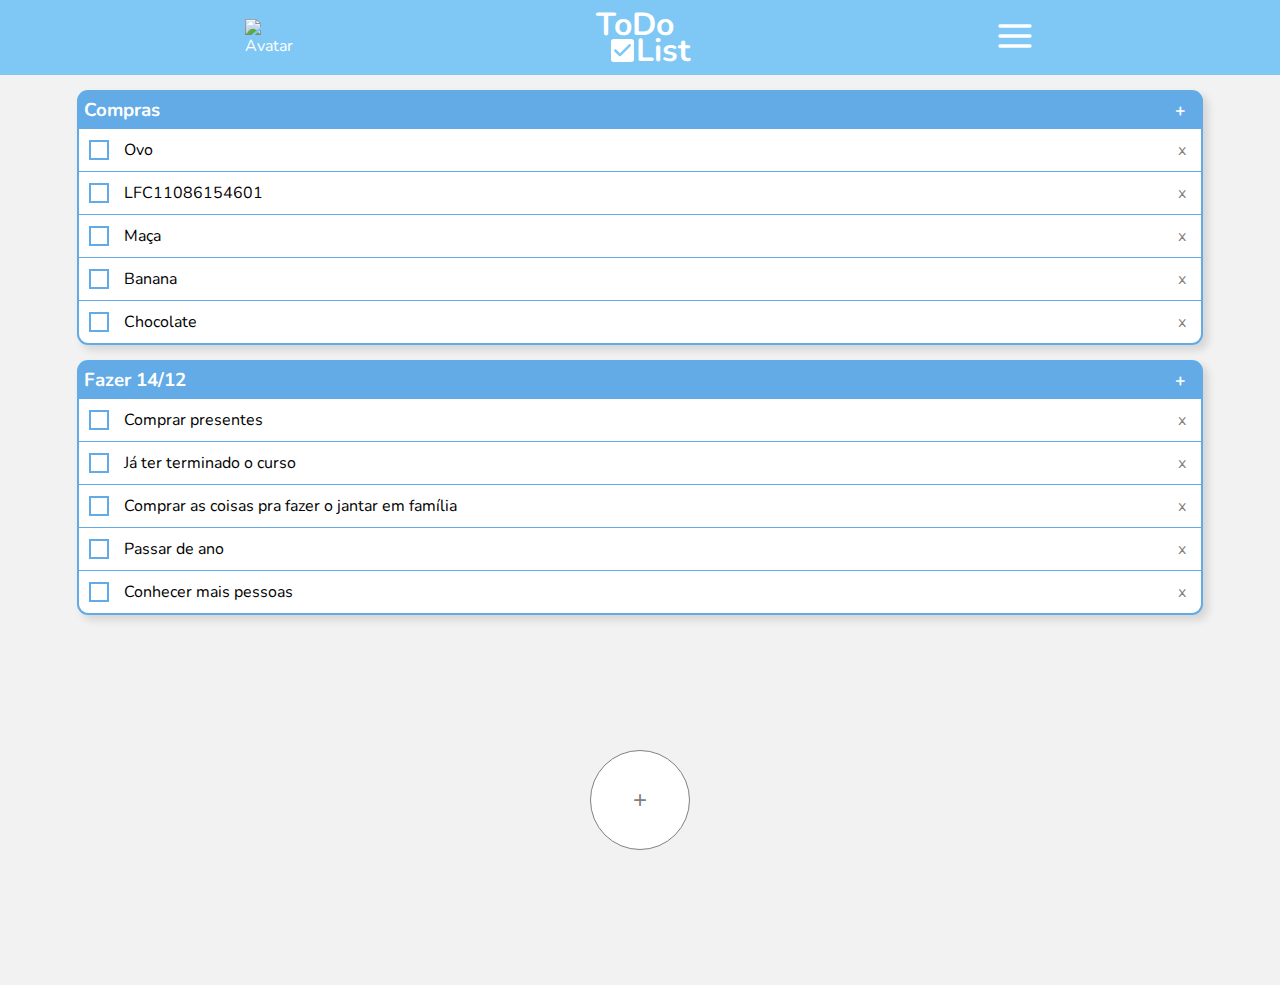
==== main.html @ e18ee674 "Organização melhor" ====
<!DOCTYPE html>
<html lang="pt-br">
<head>
    <meta charset="UTF-8">
    <meta http-equiv="X-UA-Compatible" content="IE=edge">
    <meta name="viewport" content="width=device-width, initial-scale=1.0">
    <title>Lista de Tarefas</title>

    <link rel="shortcut icon" href="src/img/favicon.ico" type="image/x-icon">

    <link rel="stylesheet" href="src/css/main.css">
</head>
<body>
    
    <header class="header">
        <div>
            <img src="https://cdn.iconscout.com/icon/free/png-256/avatar-380-456332.png" alt="Avatar" class="avatar">
        </div>
        <h1>ToDo<span><img src="src/img/checkList.svg" alt="Check"> List</span></h1>
        <button class="navButton" id="navButton"><img src="src/img/menuBurguer.svg" alt="Menu" class="navBurguer"></button>     
    </header>
    <div id="closeNav"></div>
    <nav class="nav display" id="nav">
        <div>
            <h3 id="explainSite">Como funciona?</h3>
            <img src="src/img/config.svg" alt="Configuração" id="config">
        </div>
        <h2>Listas</h2>
        <ul class="lists" id="lists">
            <li class="list" id="list">
                <div id="openCloseList">
                    <img src="src/img/openArrow.svg" alt="abrir" id="arrowNavList"><h3>Compras</h3>
                </div>
                <ul class="navList" id="navList">
                    <li><div class="checkNavList"></div>Ovo</li>
                    <li><div class="checkNavList"></div>Suco de uva</li>
                    <li><div class="checkNavList"></div>Maça</li>
                    <li><div class="checkNavList"></div>Banana</li>
                    <li><div class="checkNavList"></div>Chocolate</li>
                </ul>
            </li>
            <li class="list" id="list">
                <div id="openCloseList">
                    <img src="src/img/openArrow.svg" alt="abrir" id="arrowNavList"><h3>Calculando...</h3>
                </div>
                <ul class="navList" id="navList">
                    <li><div class="checkNavList"></div>Ovo</li>
                    <li><div class="checkNavList"></div>Suco de uva</li>
                    <li><div class="checkNavList"></div>Maça</li>
                    <li><div class="checkNavList"></div>Banana</li>
                    <li><div class="checkNavList"></div>Chocolate</li>
                </ul>
            </li>
        </ul>
    </nav>
    <div id="creatListFocus"></div>
    <main class="main">
        <ul class="listsContainer">
            <li class="containerList">
                <header class="listHeader">
                    <span class="listCheck"></span>
                    <h3>Compras</h3>
                    <span class="creatLine">+</span>
                </header>
                <ul>
                    <li>
                        <span class="checkBoxLine"></span>
                        <p>Ovo</p>
                        <span class="removeLine">x</span>
                    </li>
                    <li>
                        <span class="checkBoxLine"></span>
                        <p>LFC11086154601</p>
                        <span class="removeLine">x</span>
                    </li>
                    <li>
                        <span class="checkBoxLine"></span>
                        <p>Maça</p>
                        <span class="removeLine">x</span>
                    </li>
                    <li>
                        <span class="checkBoxLine"></span>
                        <p>Banana</p>
                        <span class="removeLine">x</span>
                    </li>
                    <li>
                        <span class="checkBoxLine"></span>
                        <p>Chocolate</p>
                        <span class="removeLine">x</span>
                    </li>
                </ul>
            </li>
            <li class="containerList">
                <header class="listHeader">
                    <span class="listCheck"></span>
                    <h3>Fazer 14/12</h3>
                    <span class="creatLine">+</span>
                </header>
                <ul>
                    <li>
                        <span class="checkBoxLine"></span>
                        <p>Comprar presentes</p>
                        <span class="removeLine">x</span>
                    </li>
                    <li>
                        <span class="checkBoxLine"></span>
                        <p>Já ter terminado o curso</p>
                        <span class="removeLine">x</span>
                    </li>
                    <li>
                        <span class="checkBoxLine"></span>
                        <p>Comprar as coisas pra fazer o jantar em família</p>
                        <span class="removeLine">x</span>
                    </li>
                    <li>
                        <span class="checkBoxLine"></span>
                        <p>Passar de ano</p>
                        <span class="removeLine">x</span>
                    </li>
                    <li>
                        <span class="checkBoxLine"></span>
                        <p>Conhecer mais pessoas</p>
                        <span class="removeLine">x</span>
                    </li>
                </ul>
            </li>
        </ul>
        <button class="creatListBtn" id="creatListBtn">+</button>
        <form class="creatListContainer" id="creatListContainer">
            <div>
                <h3>Crie sua Lista</h3><span id="closeCreatList">x</span>
            </div>
            <h4 class="listName" id="listName">
                <label for="inputListName">
                    <img src="src/img/editName.svg" alt="Editar">
                </label>
                <input type="text" id="inputListName" placeholder="Nome da lista" autocomplete="off"></h4>
            <div class="listTask">
                <span id="creatTask">+</span>
                <input type="text" id="listLine" placeholder="Adicione uma tarefa" autocomplete="off">
            </div>
            <ul class="createdTasksList" id="tasksCreated">

            </ul>
            <input type="button" value="ADD LIST">
        </form>
    </main>

    <script src="src/js/main.js"></script>
</body>
</html>
---- src/css/main.css ----
@import url("https://fonts.googleapis.com/css2?family=Amatic+SC:wght@400;700&family=Nunito:wght@300;400;700&display=swap");
* {
  margin: 0;
  padding: 0;
  box-sizing: border-box;
}

html.overflow {
  overflow: hidden;
}

body {
  font-size: 16px;
  font-family: "Nunito", Arial, sans-serif;
  background-color: #f2f2f2;
  color: white;
  overflow-x: hidden;
}

ul {
  list-style: none;
}

.header {
  display: flex;
  justify-content: space-evenly;
  align-items: center;
  background: #7FC8F5;
  height: 75px;
  text-align: center;
}
.header div {
  text-align: left;
}
.header div .avatar {
  display: inline-block;
  width: 50px;
  margin-left: 10px;
}
.header h1 span {
  display: flex;
  gap: 2px;
  margin: -17px 0 0 31px;
}
.header h1 span img {
  width: 24px;
}
.header > :nth-child(1n) {
  width: 110px;
}
.header .navButton {
  border: none;
  background-color: transparent;
  text-align: right;
  margin-right: 10px;
}
.header .navBurguer {
  width: 40px;
}

#closeNav {
  visibility: hidden;
  position: fixed;
  top: 0;
  background-color: rgba(0, 0, 0, 0);
  width: 100%;
  height: 100%;
  z-index: 1;
  transition: background-color 300ms;
}
#closeNav.onScreen {
  background-color: rgba(0, 0, 0, 0.4);
}
#closeNav.visibility {
  visibility: visible;
}

.nav {
  position: fixed;
  top: 0;
  right: -100%;
  width: 47%;
  height: 100%;
  background-color: #7FC8F5;
  padding: 0 5px;
  z-index: 1;
  transition: right 200ms ease-in;
}
.nav.display {
  display: none;
}
.nav.opened {
  right: 0;
}
.nav > div {
  display: flex;
  justify-content: space-evenly;
  align-items: center;
  height: 8%;
  margin-bottom: -10px;
}
.nav > div h3 {
  font-size: 0.9em;
  width: 75%;
  padding: 2px 5px;
  background-color: #60b1e2;
  border-radius: 7px;
  text-align: center;
}
.nav > div img {
  width: 27px;
}
.nav h2 {
  margin-left: 5px;
}
.nav .lists .list {
  margin-left: 15px;
}
.nav .lists .list div {
  display: flex;
  gap: 7px;
  cursor: pointer;
}
.nav .lists .list div img {
  width: 9px;
  transition: all 250ms ease-in-out;
}
.nav .lists .list div img.openCloseNavListBtn {
  transform: rotate(90deg);
}
.nav .lists .list .navList {
  max-height: 0px;
  overflow: hidden;
  transition: max-height 400ms ease-in-out;
}
.nav .lists .list .navList.openCloseNavList {
  max-height: 110px;
}

#creatListFocus {
  display: none;
  position: fixed;
  top: 0;
  background-color: rgba(0, 0, 0, 0.4);
  width: 100%;
  height: 100%;
  z-index: 1;
  transition: background-color 300ms;
}
#creatListFocus.onScreen {
  display: block;
}

.main .listsContainer .containerList {
  background-color: #fff;
  width: 88%;
  margin: 15px auto;
  border-radius: 11px;
  border: 2px solid #62abe7;
  box-shadow: 5px 5px 8px rgba(0, 0, 0, 0.125);
}
.main .listsContainer .containerList .listHeader {
  position: relative;
  display: flex;
  align-items: center;
  background-color: #62abe7;
  width: 100%;
  padding: 5px;
  border-radius: 6px 6px 0 0;
}
.main .listsContainer .containerList .listHeader .creatLine {
  position: absolute;
  right: 15px;
  font-size: 1.1em;
  font-weight: bold;
}
.main .listsContainer .containerList ul {
  color: black;
}
.main .listsContainer .containerList ul li {
  position: relative;
  display: flex;
  align-items: center;
  padding: 10px;
  border-top: 1px solid #62abe7;
}
.main .listsContainer .containerList ul li .checkBoxLine {
  border: 2px solid #62abe7;
  width: 20px;
  height: 20px;
  margin-right: 15px;
}
.main .listsContainer .containerList ul li .removeLine {
  position: absolute;
  right: 15px;
  color: gray;
}
.main .creatListBtn {
  display: block;
  background-color: white;
  color: gray;
  font-size: 1.5em;
  width: 100px;
  height: 100px;
  border-radius: 50%;
  margin: 15vh auto;
  border: 1px solid gray;
}
.main .creatListContainer {
  display: none;
  position: fixed;
  top: 50%;
  left: 50%;
  transform: translate(-50%, -50%);
  color: #0052cc;
  background-color: #fff;
  width: 80%;
  height: 90%;
  padding: 15px 20px;
  z-index: 1;
  border-radius: 15px;
  box-shadow: 15px 15px 15px rgba(0, 0, 0, 0.2196078431);
}
.main .creatListContainer.showCreatListContainer {
  display: block;
}
.main .creatListContainer div:first-child {
  display: flex;
  justify-content: space-between;
  align-items: center;
  margin-bottom: 5px;
}
.main .creatListContainer div:first-child h3 {
  font-size: 1.8em;
  font-weight: 400;
  margin: 0px;
}
.main .creatListContainer div:first-child span {
  font-size: 1.1em;
  font-weight: bold;
  width: 25px;
  text-align: center;
  margin-right: 5px;
  cursor: pointer;
}
.main .creatListContainer input[type=text] {
  border: none;
  outline: none;
  font-size: 1.1em;
  width: 80%;
  height: 100%;
}
.main .creatListContainer input[type=text]::-moz-placeholder {
  color: #0052cc;
  font-size: 0.9em;
}
.main .creatListContainer input[type=text]::placeholder {
  color: #0052cc;
  font-size: 0.9em;
}
.main .creatListContainer h4 {
  font-size: 1.4em;
  font-weight: 400;
  margin: 8px 0 2px;
}
.main .creatListContainer .listName {
  display: flex;
  align-items: center;
  gap: 10px;
  height: 35px;
  padding-bottom: 5px;
  border-bottom: 2px solid rgba(0, 82, 204, 0.2941176471);
}
.main .creatListContainer .listName label {
  height: 30px;
}
.main .creatListContainer .listName label img {
  width: 20px;
}
.main .creatListContainer .listName input {
  color: #0052cc;
}
.main .creatListContainer .listTask {
  display: flex;
  align-items: center;
  gap: 10px;
  height: 35px;
  margin-bottom: 4px;
}
.main .creatListContainer .listTask span {
  font-size: 2.15em;
  font-weight: 300;
  text-align: center;
}
.main .creatListContainer .createdTasksList {
  border-bottom: 2px solid rgba(0, 82, 204, 0.2941176471);
}
.main .creatListContainer .createdTasksList :last-child {
  padding-bottom: 8px;
}
.main .creatListContainer .createdTasksList li {
  display: flex;
  justify-content: space-between;
  color: rgb(99, 99, 99);
  font-size: 1.1em;
}
.main .creatListContainer .createdTasksList li.remove {
  display: none;
}
.main .creatListContainer .createdTasksList li span {
  margin-right: 13px;
}
.main .creatListContainer input[type=button] {
  border: none;
  color: white;
  background: #0052cc;
}/*# sourceMappingURL=main.css.map */
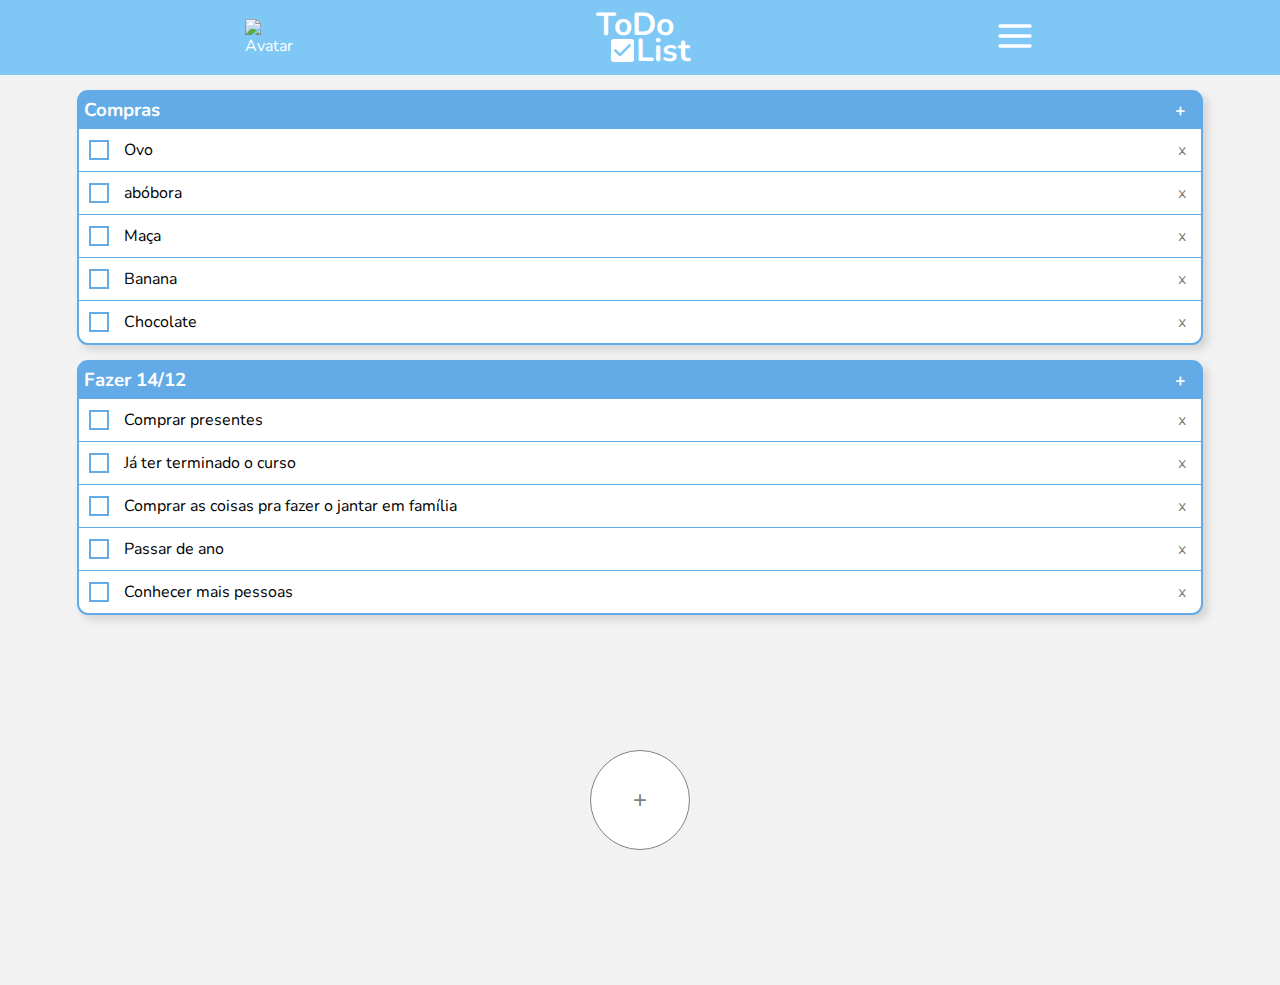
==== commit d2574a3f: "Avançando na criação da lista" ====
--- a/main.html
+++ b/main.html
@@ -70,7 +70,7 @@
                     </li>
                     <li>
                         <span class="checkBoxLine"></span>
-                        <p>LFC11086154601</p>
+                        <p>abóbora</p>
                         <span class="removeLine">x</span>
                     </li>
                     <li>
@@ -143,7 +143,19 @@
 
             </ul>
             <input type="button" value="ADD LIST">
+            
         </form>
+        <div class="confirmExitBgContainer" id="confirmExit">
+            <div class="confirmExitContainer">
+                <p>Ao sair a lista será resetada!</p>
+                <div>
+                    <input type="button" value="OK">
+                    <input type="button" value="Cancelar">
+                    <!-- <button id="continue">OK</button>
+                    <button id="cancel">Cancelar</button> -->
+                </div>
+            </div>
+        </div>
     </main>
 
     <script src="src/js/main.js"></script>
--- a/src/css/main.css
+++ b/src/css/main.css
@@ -21,6 +21,9 @@
   list-style: none;
 }
 
+/************
+*   HEADER
+*************/
 .header {
   display: flex;
   justify-content: space-evenly;
@@ -58,6 +61,9 @@
   width: 40px;
 }
 
+/**********
+*   NAV
+**********/
 #closeNav {
   visibility: hidden;
   position: fixed;
@@ -137,6 +143,9 @@
   max-height: 110px;
 }
 
+/**********
+*   MAIN
+***********/
 #creatListFocus {
   display: none;
   position: fixed;
@@ -215,7 +224,7 @@
   color: #0052cc;
   background-color: #fff;
   width: 80%;
-  height: 90%;
+  max-height: 90%;
   padding: 15px 20px;
   z-index: 1;
   border-radius: 15px;
@@ -294,6 +303,8 @@
 }
 .main .creatListContainer .createdTasksList {
   border-bottom: 2px solid rgba(0, 82, 204, 0.2941176471);
+  max-height: 382px;
+  overflow-y: auto;
 }
 .main .creatListContainer .createdTasksList :last-child {
   padding-bottom: 8px;
@@ -303,6 +314,7 @@
   justify-content: space-between;
   color: rgb(99, 99, 99);
   font-size: 1.1em;
+  height: 35px;
 }
 .main .creatListContainer .createdTasksList li.remove {
   display: none;
@@ -311,7 +323,72 @@
   margin-right: 13px;
 }
 .main .creatListContainer input[type=button] {
+  display: block;
   border: none;
   color: white;
   background: #0052cc;
+  margin: 12px auto 0;
+  padding: 8px 10px;
+  border-radius: 1px;
+  cursor: pointer;
+}
+.main .confirmExitBgContainer {
+  display: none;
+  position: fixed;
+  top: 0;
+  left: 0;
+  width: 100vw;
+  height: 100vh;
+  background-color: rgba(0, 0, 0, 0.7);
+  -webkit-backdrop-filter: blur(2px);
+          backdrop-filter: blur(2px);
+  z-index: 2;
+}
+.main .confirmExitBgContainer.appearConfirmExitBg {
+  display: block;
+}
+.main .confirmExitBgContainer .confirmExitContainer {
+  display: flex;
+  flex-direction: column;
+  position: absolute;
+  top: 50%;
+  left: 50%;
+  transform: translate(-50%, -50%);
+  width: 250px;
+  max-width: 250px;
+  background-color: white;
+  padding: 15px;
+  border-radius: 4px;
+}
+.main .confirmExitBgContainer .confirmExitContainer p {
+  color: rgb(58, 58, 58);
+  font-weight: bold;
+  margin-bottom: 7px;
+}
+.main .confirmExitBgContainer .confirmExitContainer div {
+  display: flex;
+  gap: 5px;
+}
+.main .confirmExitBgContainer .confirmExitContainer div input {
+  border: none;
+  font-size: 14px;
+  font-weight: bold;
+  font-family: "Nunito", Arial, sans-serif;
+  border-radius: 2px;
+}
+.main .confirmExitBgContainer .confirmExitContainer div input:first-of-type {
+  background-color: #0052cc;
+  color: rgb(255, 255, 255);
+  padding: 2px 8px;
+}
+.main .confirmExitBgContainer .confirmExitContainer div input:first-of-type:hover {
+  background-color: rgb(0, 33, 143);
+}
+.main .confirmExitBgContainer .confirmExitContainer div input:last-of-type {
+  background-color: rgb(219, 219, 219);
+  color: black;
+  padding: 2px 5px;
+}
+.main .confirmExitBgContainer .confirmExitContainer div input:last-of-type:hover {
+  background-color: rgb(161, 161, 161);
 }/*# sourceMappingURL=main.css.map */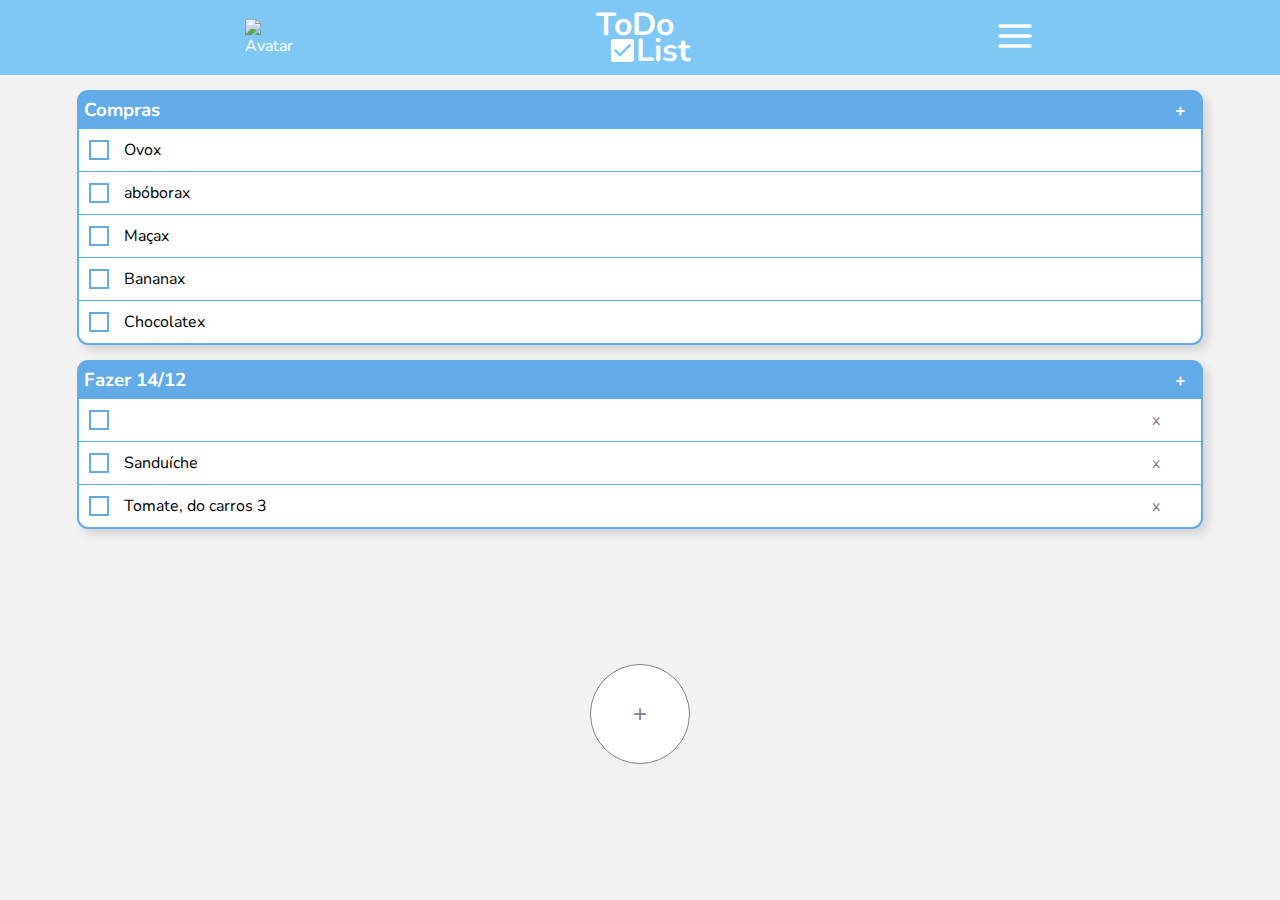
==== commit c9802efd: "Começando o processo de adicionar a lista" ====
--- a/main.html
+++ b/main.html
@@ -32,11 +32,11 @@
                     <img src="src/img/openArrow.svg" alt="abrir" id="arrowNavList"><h3>Compras</h3>
                 </div>
                 <ul class="navList" id="navList">
-                    <li><div class="checkNavList"></div>Ovo</li>
-                    <li><div class="checkNavList"></div>Suco de uva</li>
-                    <li><div class="checkNavList"></div>Maça</li>
-                    <li><div class="checkNavList"></div>Banana</li>
-                    <li><div class="checkNavList"></div>Chocolate</li>
+                    <li><div class="checkNavList"></div></li>
+                    <li><div class="checkNavList"></div></li>
+                    <li><div class="checkNavList"></div></li>
+                    <li><div class="checkNavList"></div></li>
+                    <li><div class="checkNavList"></div></li>
                 </ul>
             </li>
             <li class="list" id="list">
@@ -99,28 +99,26 @@
                 <ul>
                     <li>
                         <span class="checkBoxLine"></span>
-                        <p>Comprar presentes</p>
-                        <span class="removeLine">x</span>
+                        <div>
+                            <p>
+
+                            </p>
+                            <span class="removeLine">x</span>
+                        </div>
                     </li>
                     <li>
                         <span class="checkBoxLine"></span>
-                        <p>Já ter terminado o curso</p>
-                        <span class="removeLine">x</span>
+                        <div>
+                            <p>Sanduíche</p>
+                            <span class="removeLine">x</span>
+                        </div>
                     </li>
                     <li>
                         <span class="checkBoxLine"></span>
-                        <p>Comprar as coisas pra fazer o jantar em família</p>
-                        <span class="removeLine">x</span>
-                    </li>
-                    <li>
-                        <span class="checkBoxLine"></span>
-                        <p>Passar de ano</p>
-                        <span class="removeLine">x</span>
-                    </li>
-                    <li>
-                        <span class="checkBoxLine"></span>
-                        <p>Conhecer mais pessoas</p>
-                        <span class="removeLine">x</span>
+                        <div>
+                            <p>Tomate, do carros 3</p>
+                            <span class="removeLine">x</span>
+                        </div>
                     </li>
                 </ul>
             </li>
@@ -142,17 +140,15 @@
             <ul class="createdTasksList" id="tasksCreated">
 
             </ul>
-            <input type="button" value="ADD LIST">
+            <input type="button" value="ADD LIST" id="addListBtn">
             
         </form>
         <div class="confirmExitBgContainer" id="confirmExit">
             <div class="confirmExitContainer">
                 <p>Ao sair a lista será resetada!</p>
                 <div>
-                    <input type="button" value="OK">
-                    <input type="button" value="Cancelar">
-                    <!-- <button id="continue">OK</button>
-                    <button id="cancel">Cancelar</button> -->
+                    <input id="confirmExitBtn" type="button" value="OK">
+                    <input id="confirmExitBtn" type="button" value="Cancelar">
                 </div>
             </div>
         </div>
--- a/src/css/main.css
+++ b/src/css/main.css
@@ -187,7 +187,6 @@
   color: black;
 }
 .main .listsContainer .containerList ul li {
-  position: relative;
   display: flex;
   align-items: center;
   padding: 10px;
@@ -199,9 +198,14 @@
   height: 20px;
   margin-right: 15px;
 }
-.main .listsContainer .containerList ul li .removeLine {
-  position: absolute;
-  right: 15px;
+.main .listsContainer .containerList ul li div {
+  display: flex;
+  justify-content: space-between;
+  align-items: center;
+  gap: 5px;
+  width: 94%;
+}
+.main .listsContainer .containerList ul li div .removeLine {
   color: gray;
 }
 .main .creatListBtn {
@@ -312,9 +316,10 @@
 .main .creatListContainer .createdTasksList li {
   display: flex;
   justify-content: space-between;
+  align-items: center;
   color: rgb(99, 99, 99);
   font-size: 1.1em;
-  height: 35px;
+  min-height: 35px;
 }
 .main .creatListContainer .createdTasksList li.remove {
   display: none;
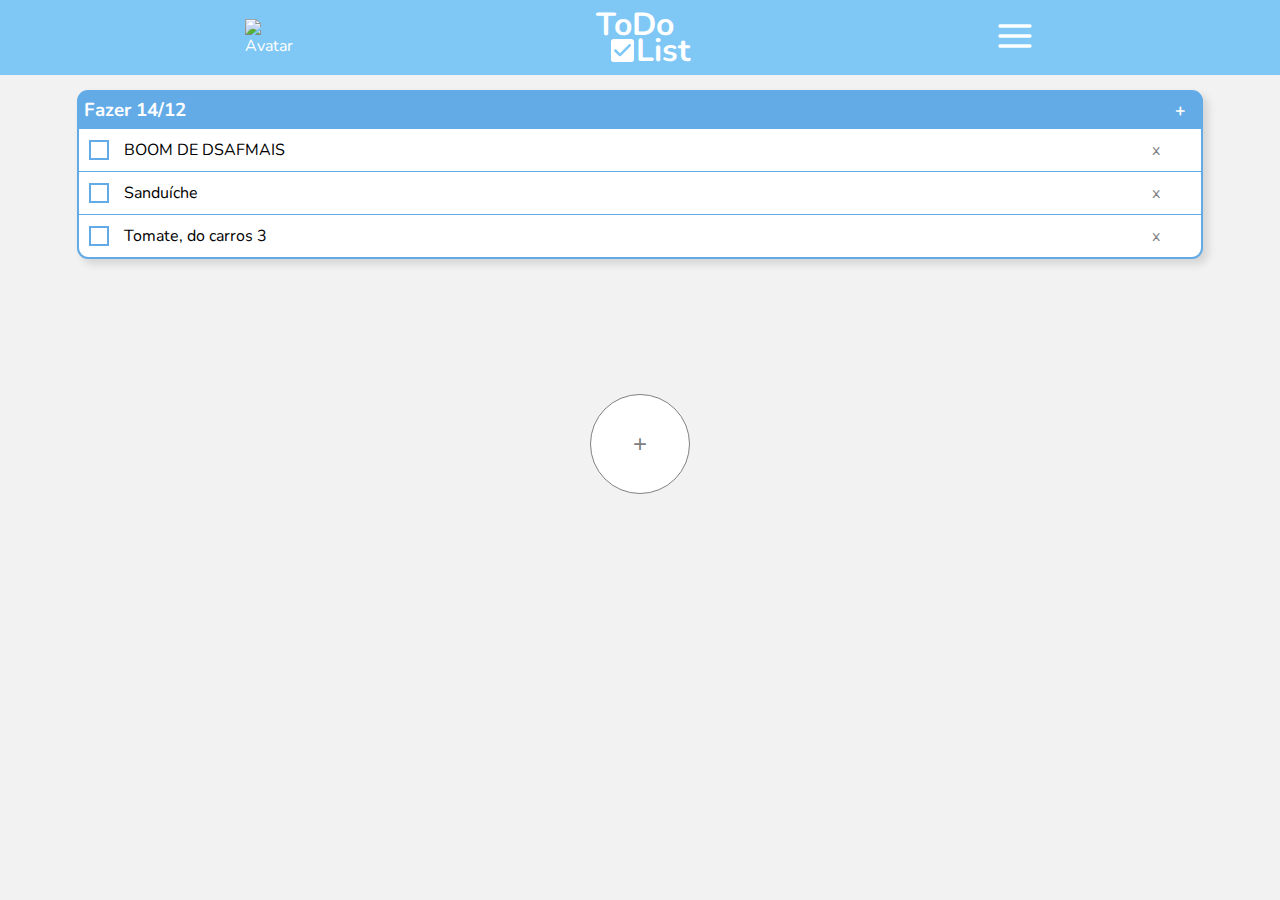
==== commit 67ef367c: "Lista já pode ser adicionada" ====
--- a/main.html
+++ b/main.html
@@ -55,41 +55,7 @@
     </nav>
     <div id="creatListFocus"></div>
     <main class="main">
-        <ul class="listsContainer">
-            <li class="containerList">
-                <header class="listHeader">
-                    <span class="listCheck"></span>
-                    <h3>Compras</h3>
-                    <span class="creatLine">+</span>
-                </header>
-                <ul>
-                    <li>
-                        <span class="checkBoxLine"></span>
-                        <p>Ovo</p>
-                        <span class="removeLine">x</span>
-                    </li>
-                    <li>
-                        <span class="checkBoxLine"></span>
-                        <p>abóbora</p>
-                        <span class="removeLine">x</span>
-                    </li>
-                    <li>
-                        <span class="checkBoxLine"></span>
-                        <p>Maça</p>
-                        <span class="removeLine">x</span>
-                    </li>
-                    <li>
-                        <span class="checkBoxLine"></span>
-                        <p>Banana</p>
-                        <span class="removeLine">x</span>
-                    </li>
-                    <li>
-                        <span class="checkBoxLine"></span>
-                        <p>Chocolate</p>
-                        <span class="removeLine">x</span>
-                    </li>
-                </ul>
-            </li>
+        <ul class="listsContainer" id="listsContainer">
             <li class="containerList">
                 <header class="listHeader">
                     <span class="listCheck"></span>
@@ -101,7 +67,7 @@
                         <span class="checkBoxLine"></span>
                         <div>
                             <p>
-
+                                BOOM DE DSAFMAIS
                             </p>
                             <span class="removeLine">x</span>
                         </div>
@@ -132,10 +98,10 @@
                 <label for="inputListName">
                     <img src="src/img/editName.svg" alt="Editar">
                 </label>
-                <input type="text" id="inputListName" placeholder="Nome da lista" autocomplete="off"></h4>
+                <input type="text" class="creatListInput" id="inputListName" placeholder="Nome da lista" autocomplete="off"></h4>
             <div class="listTask">
                 <span id="creatTask">+</span>
-                <input type="text" id="listLine" placeholder="Adicione uma tarefa" autocomplete="off">
+                <input type="text" class="creatListInput" id="listLine" placeholder="Adicione uma tarefa" autocomplete="off">
             </div>
             <ul class="createdTasksList" id="tasksCreated">
 
--- a/src/css/main.css
+++ b/src/css/main.css
@@ -256,20 +256,26 @@
   margin-right: 5px;
   cursor: pointer;
 }
-.main .creatListContainer input[type=text] {
+.main .creatListContainer .creatListInput {
   border: none;
   outline: none;
   font-size: 1.1em;
   width: 80%;
   height: 100%;
 }
-.main .creatListContainer input[type=text]::-moz-placeholder {
+.main .creatListContainer .creatListInput::-moz-placeholder {
   color: #0052cc;
   font-size: 0.9em;
 }
-.main .creatListContainer input[type=text]::placeholder {
+.main .creatListContainer .creatListInput::placeholder {
   color: #0052cc;
   font-size: 0.9em;
+}
+.main .creatListContainer .creatListInput.empty::-moz-placeholder {
+  color: red;
+}
+.main .creatListContainer .creatListInput.empty::placeholder {
+  color: red;
 }
 .main .creatListContainer h4 {
   font-size: 1.4em;
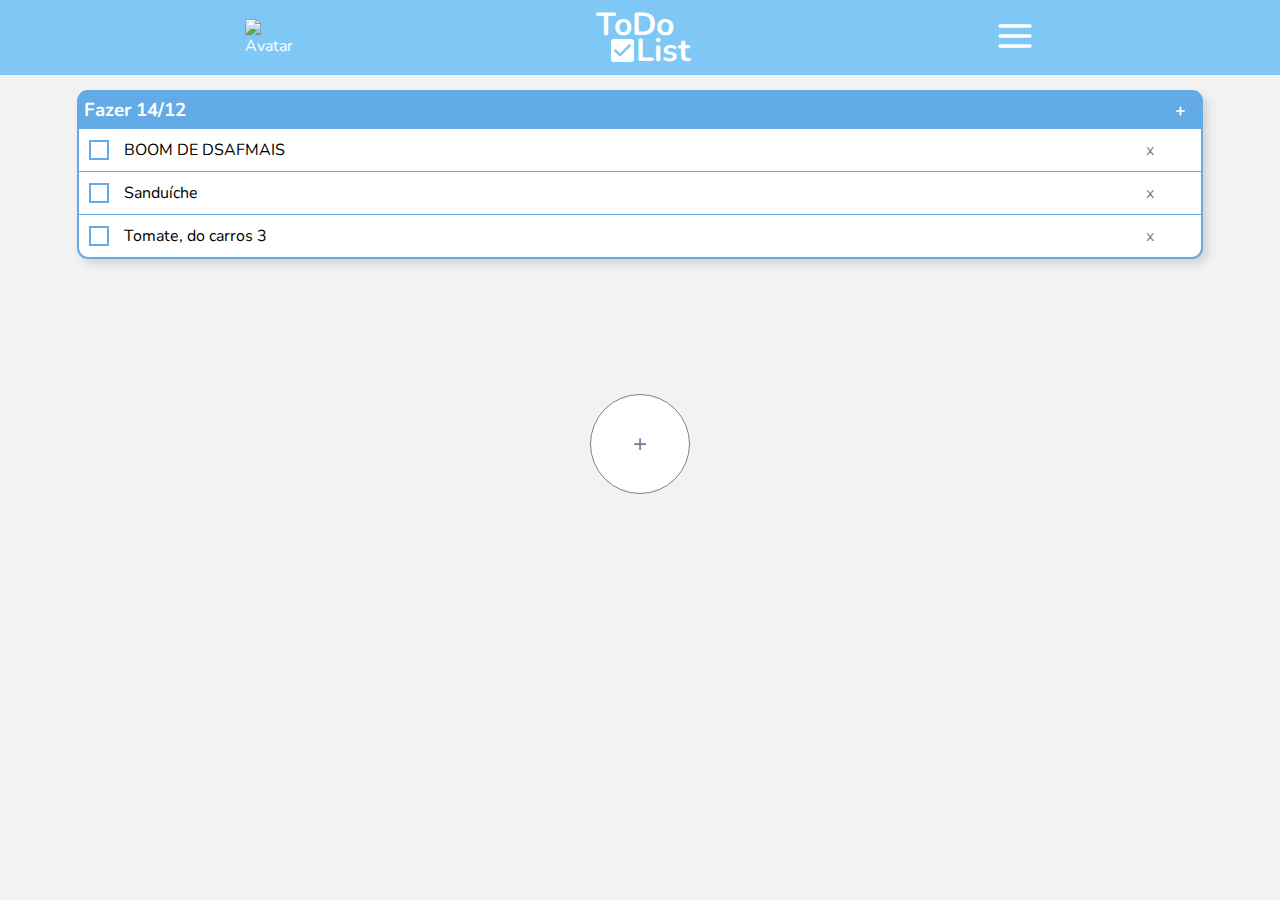
==== commit ab913a3a: "Avanço no js do nav" ====
--- a/main.html
+++ b/main.html
@@ -27,21 +27,9 @@
         </div>
         <h2>Listas</h2>
         <ul class="lists" id="lists">
-            <li class="list" id="list">
+            <!-- <li class="list" id="list">
                 <div id="openCloseList">
                     <img src="src/img/openArrow.svg" alt="abrir" id="arrowNavList"><h3>Compras</h3>
-                </div>
-                <ul class="navList" id="navList">
-                    <li><div class="checkNavList"></div></li>
-                    <li><div class="checkNavList"></div></li>
-                    <li><div class="checkNavList"></div></li>
-                    <li><div class="checkNavList"></div></li>
-                    <li><div class="checkNavList"></div></li>
-                </ul>
-            </li>
-            <li class="list" id="list">
-                <div id="openCloseList">
-                    <img src="src/img/openArrow.svg" alt="abrir" id="arrowNavList"><h3>Calculando...</h3>
                 </div>
                 <ul class="navList" id="navList">
                     <li><div class="checkNavList"></div>Ovo</li>
@@ -50,7 +38,7 @@
                     <li><div class="checkNavList"></div>Banana</li>
                     <li><div class="checkNavList"></div>Chocolate</li>
                 </ul>
-            </li>
+            </li> -->
         </ul>
     </nav>
     <div id="creatListFocus"></div>
--- a/src/css/main.css
+++ b/src/css/main.css
@@ -207,6 +207,7 @@
 }
 .main .listsContainer .containerList ul li div .removeLine {
   color: gray;
+  margin-right: 6px;
 }
 .main .creatListBtn {
   display: block;
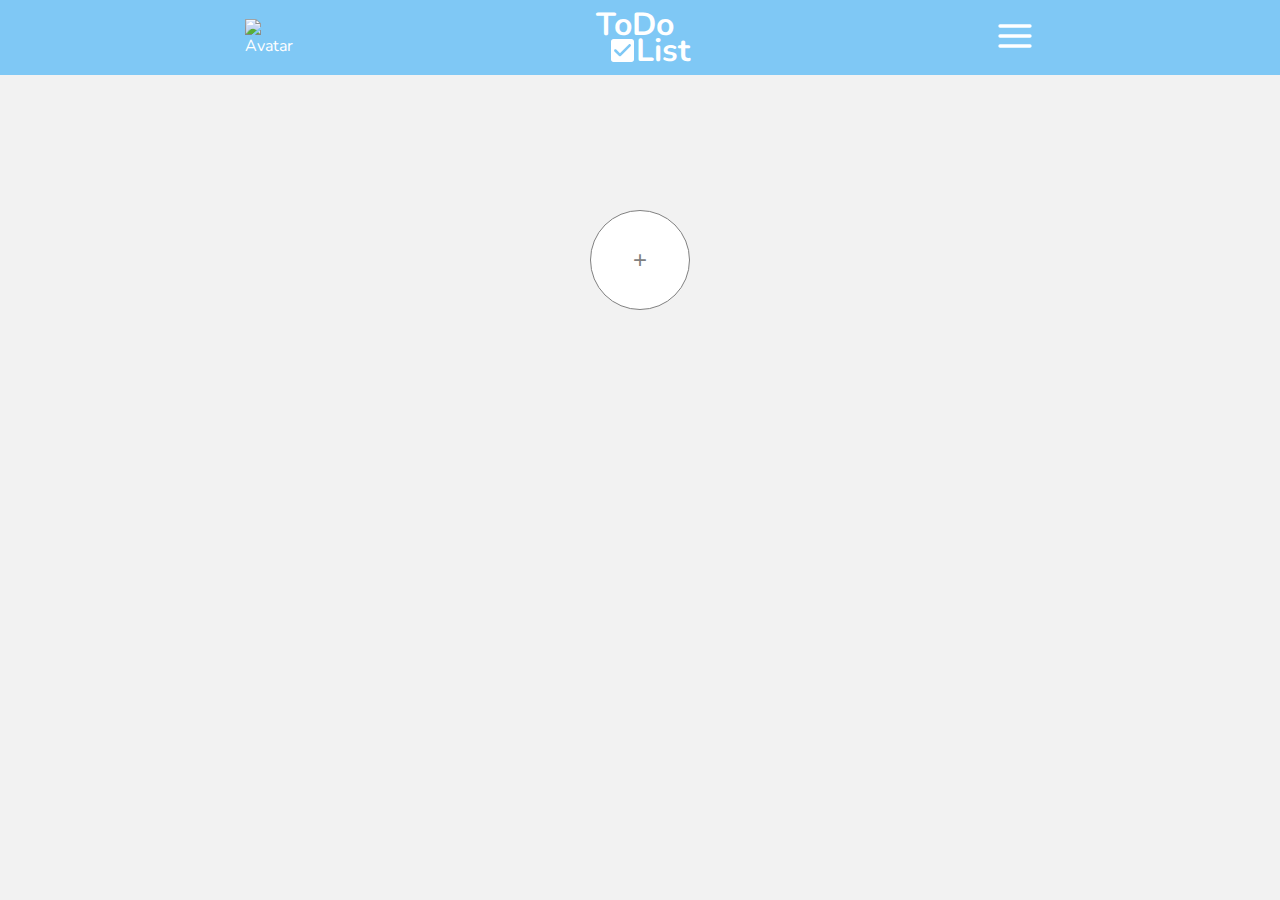
==== commit cfafb227: "Listas no Nav pronto" ====
--- a/main.html
+++ b/main.html
@@ -27,55 +27,13 @@
         </div>
         <h2>Listas</h2>
         <ul class="lists" id="lists">
-            <!-- <li class="list" id="list">
-                <div id="openCloseList">
-                    <img src="src/img/openArrow.svg" alt="abrir" id="arrowNavList"><h3>Compras</h3>
-                </div>
-                <ul class="navList" id="navList">
-                    <li><div class="checkNavList"></div>Ovo</li>
-                    <li><div class="checkNavList"></div>Suco de uva</li>
-                    <li><div class="checkNavList"></div>Maça</li>
-                    <li><div class="checkNavList"></div>Banana</li>
-                    <li><div class="checkNavList"></div>Chocolate</li>
-                </ul>
-            </li> -->
+            
         </ul>
     </nav>
     <div id="creatListFocus"></div>
     <main class="main">
         <ul class="listsContainer" id="listsContainer">
-            <li class="containerList">
-                <header class="listHeader">
-                    <span class="listCheck"></span>
-                    <h3>Fazer 14/12</h3>
-                    <span class="creatLine">+</span>
-                </header>
-                <ul>
-                    <li>
-                        <span class="checkBoxLine"></span>
-                        <div>
-                            <p>
-                                BOOM DE DSAFMAIS
-                            </p>
-                            <span class="removeLine">x</span>
-                        </div>
-                    </li>
-                    <li>
-                        <span class="checkBoxLine"></span>
-                        <div>
-                            <p>Sanduíche</p>
-                            <span class="removeLine">x</span>
-                        </div>
-                    </li>
-                    <li>
-                        <span class="checkBoxLine"></span>
-                        <div>
-                            <p>Tomate, do carros 3</p>
-                            <span class="removeLine">x</span>
-                        </div>
-                    </li>
-                </ul>
-            </li>
+            
         </ul>
         <button class="creatListBtn" id="creatListBtn">+</button>
         <form class="creatListContainer" id="creatListContainer">
--- a/src/css/main.css
+++ b/src/css/main.css
@@ -112,9 +112,11 @@
   background-color: #60b1e2;
   border-radius: 7px;
   text-align: center;
+  cursor: pointer;
 }
 .nav > div img {
   width: 27px;
+  cursor: pointer;
 }
 .nav h2 {
   margin-left: 5px;
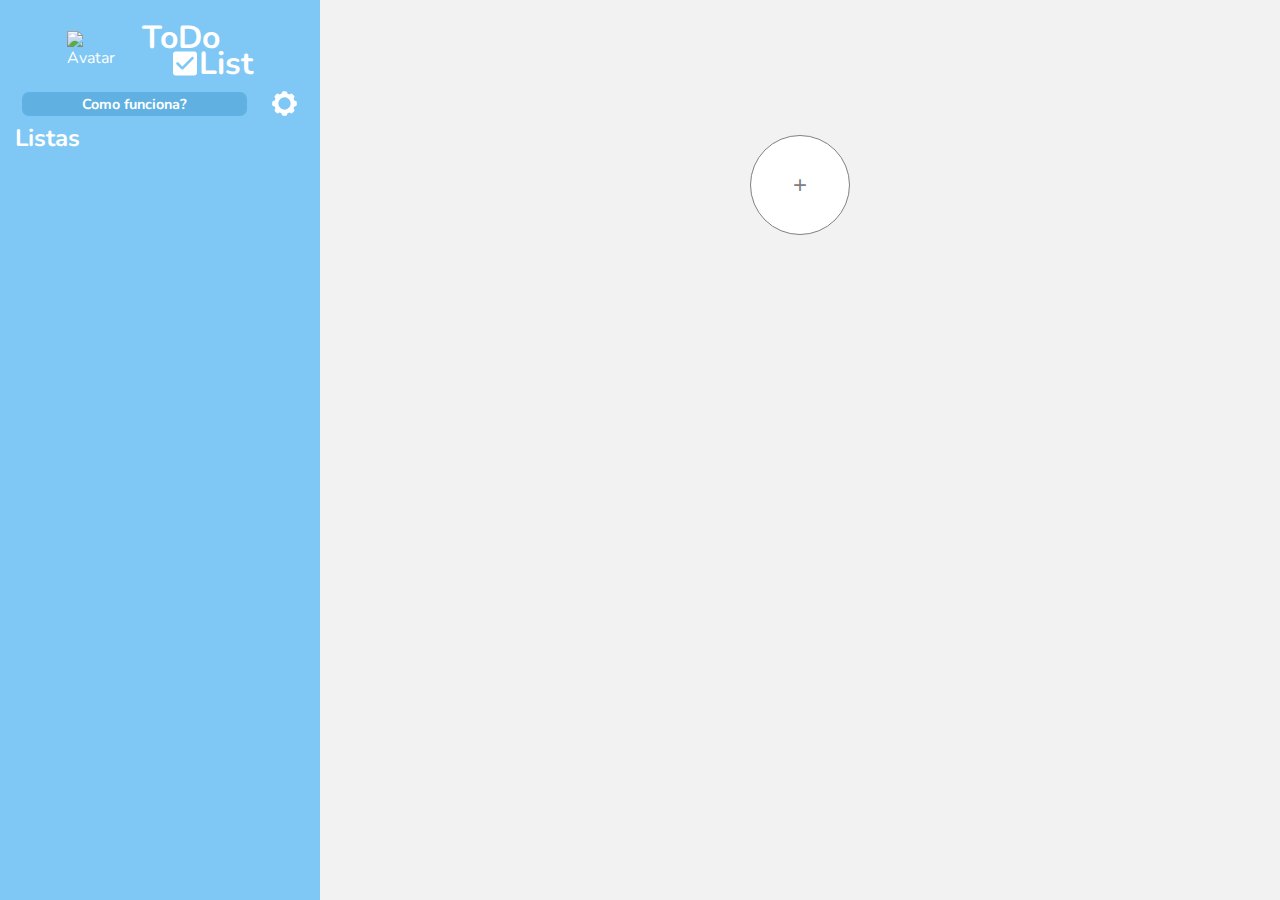
==== commit 39a66563: "Começando a fazer a responsividade" ====
--- a/main.html
+++ b/main.html
@@ -9,10 +9,11 @@
     <link rel="shortcut icon" href="src/img/favicon.ico" type="image/x-icon">
 
     <link rel="stylesheet" href="src/css/main.css">
+    <link rel="stylesheet" href="src/css/responsive.css">
 </head>
 <body>
     
-    <header class="header">
+    <header class="headerMobile">
         <div>
             <img src="https://cdn.iconscout.com/icon/free/png-256/avatar-380-456332.png" alt="Avatar" class="avatar">
         </div>
@@ -30,6 +31,22 @@
             
         </ul>
     </nav>
+    <div class="sideBar">
+        <header>
+            <div>
+                <img src="https://cdn.iconscout.com/icon/free/png-256/avatar-380-456332.png" alt="Avatar" class="avatar">
+            </div>
+            <h1>ToDo<span><img src="src/img/checkList.svg" alt="Check"> List</span></h1>
+        </header>
+        <div>
+            <h3 id="explainSite">Como funciona?</h3>
+            <img src="src/img/config.svg" alt="Configuração" id="config">
+        </div>
+        <h2>Listas</h2>
+        <ul class="lists" id="lists">
+            
+        </ul>
+    </div>
     <div id="creatListFocus"></div>
     <main class="main">
         <ul class="listsContainer" id="listsContainer">
--- a/src/css/main.css
+++ b/src/css/main.css
@@ -21,10 +21,14 @@
   list-style: none;
 }
 
+.sideBar {
+  display: none;
+}
+
 /************
 *   HEADER
 *************/
-.header {
+.headerMobile {
   display: flex;
   justify-content: space-evenly;
   align-items: center;
@@ -32,32 +36,32 @@
   height: 75px;
   text-align: center;
 }
-.header div {
+.headerMobile div {
   text-align: left;
 }
-.header div .avatar {
+.headerMobile div .avatar {
   display: inline-block;
   width: 50px;
   margin-left: 10px;
 }
-.header h1 span {
+.headerMobile h1 span {
   display: flex;
   gap: 2px;
   margin: -17px 0 0 31px;
 }
-.header h1 span img {
+.headerMobile h1 span img {
   width: 24px;
 }
-.header > :nth-child(1n) {
+.headerMobile > :nth-child(1n) {
   width: 110px;
 }
-.header .navButton {
+.headerMobile .navButton {
   border: none;
   background-color: transparent;
   text-align: right;
   margin-right: 10px;
 }
-.header .navBurguer {
+.headerMobile .navBurguer {
   width: 40px;
 }
 
@@ -90,6 +94,7 @@
   background-color: #7FC8F5;
   padding: 0 5px;
   z-index: 1;
+  overflow: scroll;
   transition: right 200ms ease-in;
 }
 .nav.display {
--- a/src/css/responsive.css
+++ b/src/css/responsive.css
@@ -0,0 +1,106 @@
+@import url("https://fonts.googleapis.com/css2?family=Amatic+SC:wght@400;700&family=Nunito:wght@300;400;700&display=swap");
+@media (min-width: 700px) {
+  .headerMobile, .nav {
+    display: none;
+  }
+  .sideBar {
+    display: block;
+    position: fixed;
+    left: 0;
+    top: 0;
+    width: 30%;
+    height: 100vh;
+    background: #7FC8F5;
+    padding: 10px;
+    overflow: auto;
+  }
+  .sideBar header {
+    display: flex;
+    height: 80px;
+    justify-content: center;
+    align-items: center;
+    gap: 25px;
+  }
+  .sideBar header div {
+    text-align: left;
+  }
+  .sideBar header div .avatar {
+    display: inline-block;
+    width: 50px;
+  }
+  .sideBar header h1 span {
+    display: flex;
+    gap: 2px;
+    margin: -17px 0 0 31px;
+  }
+  .sideBar header h1 span img {
+    width: 24px;
+  }
+  .sideBar > div {
+    display: flex;
+    justify-content: space-around;
+    align-items: center;
+    margin-bottom: 5px;
+  }
+  .sideBar > div h3 {
+    font-size: 0.9em;
+    width: 75%;
+    padding: 2px 5px;
+    background-color: #60b1e2;
+    border-radius: 7px;
+    text-align: center;
+    cursor: pointer;
+  }
+  .sideBar > div img {
+    width: 27px;
+    cursor: pointer;
+  }
+  .sideBar h2 {
+    margin-left: 5px;
+  }
+  .sideBar .lists .list {
+    margin-left: 15px;
+  }
+  .sideBar .lists .list div {
+    display: flex;
+    gap: 7px;
+    cursor: pointer;
+  }
+  .sideBar .lists .list div img {
+    width: 9px;
+    transition: all 250ms ease-in-out;
+  }
+  .sideBar .lists .list div img.openCloseNavListBtn {
+    transform: rotate(90deg);
+  }
+  .sideBar .lists .list .navList {
+    max-height: 0px;
+    overflow: hidden;
+    transition: max-height 400ms ease-in-out;
+  }
+  .sideBar .lists .list .navList.openCloseNavList {
+    max-height: 110px;
+  }
+  .main {
+    width: 70%;
+    margin: 0 0 0 auto;
+  }
+}
+@media (min-width: 850px) {
+  .sideBar {
+    width: 25%;
+  }
+  .main {
+    width: 75%;
+  }
+  .main .listsContainer {
+    display: flex;
+    flex-wrap: wrap;
+    align-items: center;
+  }
+  .main .listsContainer .containerList {
+    height: 100%;
+    width: 45%;
+    margin: 15px 2.5%;
+  }
+}/*# sourceMappingURL=responsive.css.map */